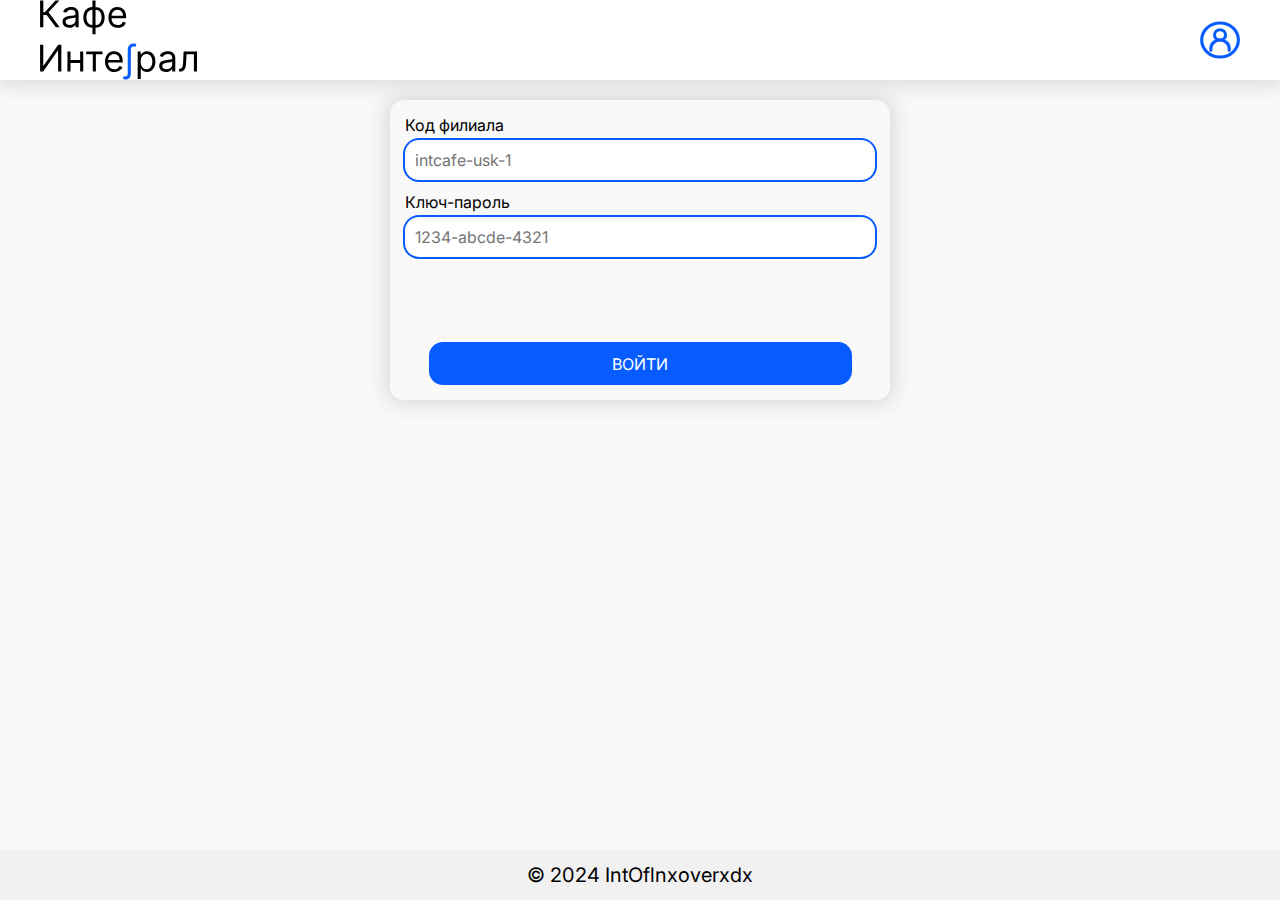
==== login.html @ 1afd148c "Add files via upload" ====
<!DOCTYPE html>
<html lang="en">
<head>
    <meta charset="UTF-8">
    <meta name="viewport" content="width=device-width, initial-scale=1.0">
    <title>Кафе Интеграл</title>
    <link rel="stylesheet" href="css/style.css">
    <script src="scripts/settings.js" defer></script>
    <script src="scripts/hash.js" defer></script>
    <script src="scripts/cookie.js" defer></script>
    <script src="scripts/loading.js" defer></script>
    <script src="scripts/login.js" defer></script>
</head>
<body>
    <header class="shadow indent">
        <div class="container">
            <div class="header__block">
                <a href="index.html" class="spa-btn logo">
                    <img src="img/layout/logo.svg" alt="">
                </a>
            </div>
            <div class="header__block">
                <a href="login.html" class="login spa-btn">
                    <img src="img/icons/user.svg" alt="">
                </a>
            </div>
        </div>
    </header>
    <main>
        <div class="container">
            <div action="" class="cart__order rounded shadow login__window">
                <label for="code">Код филиала</label>
                <input type="text" id="code" class="order__input" placeholder="intcafe-usk-1" required>
                <label for="passkey">Ключ-пароль</label>
                <input type="tel" id="passkey" class="order__input" placeholder="1234-abcde-4321" required>
                <div class="order__bottom">
                    <button type="button" id="login-btn" class="spa-btn">войти</button>
                </div>
            </div>
        </div>
    </main>
    <footer>
        © 2024 IntOflnxoverxdx
    </footer>
</body>
</html>
---- css/style.css ----
@import url('https://fonts.googleapis.com/css2?family=Inter:wght@100..900&display=swap');
*{
    margin: 0;
    padding: 0;
    box-sizing: border-box;
    text-decoration: none;
    z-index: 2;
    border: none;
    font-family: "Inter", sans-serif;
}

.spa-btn{
    user-select: none;
    cursor: pointer;
    transition: .3s;
}
.spa-btn:hover{
    transform: scale(1.1);
}
.spa-btn:active{
    transform: scale(.95);
}


body,html{
    display: flex;
    flex-direction: column;
    height: 100%;
    z-index: 0;
    background-color: #F9F9F9;
    position: relative;
}
main{
    flex-grow: 1;
}
.container{
    height: 100%;
    width: 1200px;
    margin: auto;
}
.header__block{
    height: 100%;
    display: flex;
}
.shadow{
    box-shadow: 0 0 20px 4px #D8D8D8;
}
header{
    height: 80px;
    background-color: #fff;
}
.logo{
    height: 100%;
}
.logo img{
    height: 100%;
}
header .container{
    display: flex;
    justify-content: space-between;
    align-items: center;
}

.geo,.cart{
    display: flex;
    align-items: center;
    margin-left: 40px;
    justify-content: space-between;
    min-width: 156px;
}
.geo img,.cart img,.login img{
    height: 40px;
    aspect-ratio: 1;
}
.icon-text{
    font-size: 24px;
}

.login{
    display: flex;
    align-items: center;
    margin-left: 40px;
}

.indent{
    margin-bottom: 20px;
}
.rounded{
    border-radius: 14px;
}
.info{
    height: 80px;
    display: flex;
    align-items: center;
    justify-content: space-around;
}
.info__item{
    display: flex;
    align-items: center;
}
.info__item__text{
    margin-left: 20px;
}
.info__item img{
    height: 40px;
    aspect-ratio: 1;
}

.info__text__main{
    font-weight: 600;
}
.info__text__additional{
    color: #757575;
    text-transform: uppercase;
}

.menu-ch__item{
    display: inline-block;
    margin-left: 14px;
    width: fit-content;
    position: relative;
    font-size: 23px;
}
.menu-ch__item.active{
    color:#075CFF;

}
.menu-ch__item.active::after{
    transform: translateX(-50%) scaleX(1);
}
.menu-ch__item:hover{
    color:#075CFF;
}
.menu-ch__item::after{
    width: 100%;
    content:"";
    height: 2px;
    background-color: #075CFF;
    position: absolute;
    bottom: 0;
    left: 50%;
    transition: .3s;
    transform-origin: center;
    transform: translateX(-50%) scaleX(0);
}
.menu-ch__item:hover::after{
    transform: translateX(-50%) scaleX(1);
}


.menu__item{
    position: relative;
    border-radius: 14px;
    width: 100%;
    height: 373px;
}
.menu__item__img{
    width: 100%;
    height: 161px;
    object-fit: cover;
    border-top-left-radius: 14px;
    border-top-right-radius: 14px;
}
.menu__item__content{
    padding:5px 15px;
}
.menu__item__name{
    font-size: 24px;
}
.menu__item__ingridients{
    font-size: 20px;
    color: #B3B3B3;
}
.menu__item__splitline{
    width: 100%;
    height: 4px;
    position: absolute;
    left: 0;
    bottom: 54px;
    background-color: #E3E3E3;
}
.menu__item__bottom{
    width: calc(100% - 30px);
    display: flex;
    align-items: center;
    justify-content: space-between;
    position: absolute;
    bottom: 10px;
    left: 15px;
}

.menu__item__cost{
    font-size: 24px;
    color: #075CFF;
}
.menu__item__count{
    /*display: flex;*/
    display: none;
    width: 117px;
    justify-content: space-between;
    align-items: center;
    font-size: 24px;
}
.minus__button,.plus__button{
    background-color: #b6b6b6;
    width: 25px;
    color:#fff;
    display: flex;
    justify-content: center;
    align-items: center;
    aspect-ratio: 1;
}
.plus__button{
    background-color: #075CFF;
}

.to-cart{
    padding: 2px 5px;
    background-color: #075CFF;
    border-radius: 7px;
    font-size: 24px;
    display: flex;
    justify-content: center;
    align-items: center;
    text-transform: uppercase;
    color: #fff;
}

.menu{
    display: grid;
    grid-template-columns: repeat(4,285px);
    justify-content: space-between;
    row-gap: 23px;
}

footer{
    display: flex;
    justify-content: center;
    align-items: center;
    background-color: #F1F1F1;
    min-height: 50px;
    font-size: 20px;
}


.loading{
    display: none;
    position: fixed;
    top: 0;
    left: 0;
    width: 100%;
    height: 100%;
    z-index: 4;
}
.loading__wrapper{
    width: 100%;
    height: 100%;
    background-color: #000000bb;
}
.loading__circle{
    position: absolute;
    top: 50%;
    left: 50%;
    width: 70px;
    aspect-ratio: 1;
    transform: translate(-50%,-50%);
    border-radius: 100%;
    box-shadow: 0 0 0 10px white;
    animation: rotate 1s linear infinite;
}
@keyframes rotate {
    0%{
        transform: translate(-50%,-50%) rotate(0deg);
    }
    100%{
        transform: translate(-50%,-50%) rotate(360deg);
    }
}
.loading__circle::after{
    position: absolute;
    top: 50%;
    left: 50%;
    width: 70px;
    border-radius: 100%;
    aspect-ratio: 1;
    transform: translate(-50%,-50%);
    content:"";
    border:10px solid transparent;
    border-top: 10px solid #075CFF;
}

.cart__wrapper{
    display: grid;
    grid-template-columns: 66% 30%;
    justify-content: space-between;
}




.cart__items{
    display: grid;
    row-gap: 20px;
}
.cart__item{
    position: relative;
    border-radius: 14px;
    display: flex;
    width: 100%;
    height: 161px;
}
.cart__item__img{
    width: 28%;
    height: 161px;
    object-fit: cover;
    border-top-left-radius: 14px;
    border-top-right-radius: 0;
    border-bottom-left-radius: 14px;
}
.cart__item__content{
    display: grid;
    padding:5px 15px;
    width: 100%;
    height: 100%;
}
.cart__item__name{
    font-size: 24px;
}
.cart__item__ingridients{
    font-size: 20px;
    color: #B3B3B3;
}

.cart__item__bottom{
    justify-self: flex-end;
    width: 100%;
    display: flex;
    align-items: center;
    justify-content: space-between;
    bottom: 10px;
    left: 15px;
}

.cart__item__cost{
    font-size: 24px;
    color: #075CFF;
}
.cart__item__count{
    display: flex;
    width: 117px;
    justify-content: space-between;
    align-items: center;
    font-size: 24px;
}

.cart__order{
    position: relative;
    padding: 15px;
    height: 300px;
}


.order__input{
    margin: 5px 0 12px;
    border-radius: 14px;
    box-shadow: 0 0 0 2px #075CFF;
    padding: 10px;
    width: 100%;
    font-size: 16px;
}

.order__bottom{
    position: absolute;
    bottom: 15px;
    left: 50%;
    transform: translateX(-50%);
    width: calc(100% - 30px);
    display: flex;
    justify-content: space-between;
    align-items: center;
}
#order-btn,#login-btn{
    width: 100%;
    display: flex;
    justify-content: center;
    align-items: center;
    border-radius: 14px;
    font-size: 16px;
    color: #fff;
    text-transform: uppercase;
    background-color: #075CFF;
    height: 43px;
}
.total-cost{
    font-size: 24px;
    color:#075CFF;
}
.disabled{
    filter:saturate(0) opacity(.5);
    pointer-events: none;
}
.disabled:hover{
    cursor:auto;
    transform: none;
}
.disabled:active{
    cursor:auto;
    transform: none;
}
.modal{
    text-align: center;
    display: none;
    z-index: 5;
    position: fixed;
    width: 100%;
    height: 100%;
}
.modal__overlay{
    width: 100%;
    height: 100%;
    background-color: #000000af;
}
.modal__window{
    padding: 15px;
    width: 400px;
    transform: translate(-50%,-50%);
    position: absolute;
    top: 50%;
    left: 50%;
    background-color: #fff;
}
.modal-btn{
    border-radius: 7px;
    text-align: center;
    margin: auto;
    background-color: #075CFF;
    color: #fff;
    width: fit-content;
    margin-top: 40px;
    padding: 10px 20px;
}

.login__window{
    width: 500px;
    margin: auto;
}
.login__window button{
    width: 90% !important;
    margin: auto;
}

#location{
    outline: none;
    border: none;
    font-size: 24px;
}


.orders__item{
    width: 285px;
    position: relative;
    display: flex;
    flex-direction: column;
    justify-content: space-between;
}
.item__delete{
    cursor: pointer;
    z-index: 40;
    position: absolute;
    top: 15px;
    right: 15px;
    aspect-ratio: 1;
    width: 20px;
    transition: .3s;
}
.item__delete:hover{
    transform: scale(1.1);
}
.item__delete:active{
    transform: scale(.9);
}
.order__item__content{
    font-size: 20px;
    max-width: 80%;
    margin-top: 10px;
    color: #B3B3B3;
}
.order__item__phone{
    margin-bottom: 15px;
    margin-left: 15px;
    font-weight: bold;
}
.order__item__splitline{
    width: 100%;
    height: 4px;
    background-color: #E3E3E3;
}
.order__item__cost{
    font-size: 24px;
    margin: 10px;
    text-align: center;
    color: #075CFF;
}
.orders{
    display: grid;
    grid-template-columns: repeat(4,285px);
    justify-content: space-between;
    row-gap: 20px;
}
.item__order__content{
    padding: 15px;
}


@media screen and (max-width:1250px){
    .container{
        width: 80%;
    }
    .menu{
        grid-template-columns: repeat(3,285px);
    }
}
@media screen and (max-width:1100px){
    .menu{
        grid-template-columns: repeat(2,49%);
    }
    .order__bottom{
        flex-direction: column;
        align-items: center;
        justify-content: center;
    }
    .info{
        height: fit-content;
        align-items: center;
        justify-content: center;
        flex-direction: column;
    }
    .info__item{
        margin: 20px;
    }
    header{
        height: fit-content;
    }
    .header__block:last-child{
        margin: 20px;
    }
    header .container{
        flex-direction: column;
        display: flex;
        align-items: center;
    }
    .cart__item{
        width: 100%;
        min-height: 161px;
        height: fit-content;
    }
    .cart__item__img{
        height: auto;
    }
    .cart__item__ingridients{
        margin-bottom: 20px;
    }
    .cart__item__cost{
        margin-bottom: 10px;
    }
    .cart__item__bottom{
        flex-direction: column;
        align-items: center;
        justify-content: center;
    }
    .cart__wrapper{
        display: flex;
        flex-direction: column;
        align-items: center;
        justify-content: center;
    }
    .cart__wrapper h2{
        margin-bottom: 20px;
    }
}

@media screen and (max-width:768px){
    .menu{
        grid-template-columns: repeat(1,100%);
    }
}
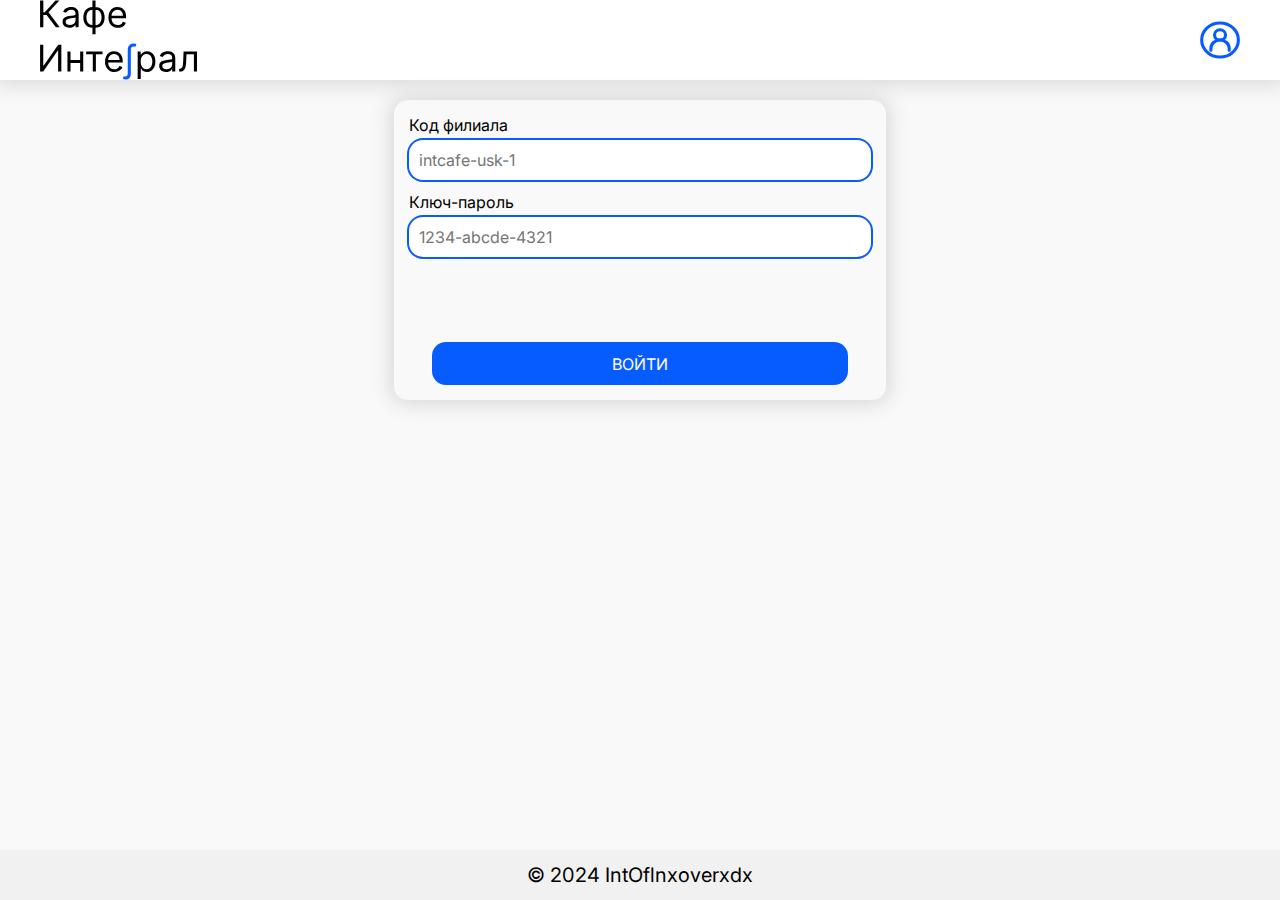
==== commit 57acc083: "Update login.html" ====
--- a/login.html
+++ b/login.html
@@ -28,11 +28,11 @@
     </header>
     <main>
         <div class="container">
-            <div action="" class="cart__order rounded shadow login__window">
+            <div class="cart__order rounded shadow login__window">
                 <label for="code">Код филиала</label>
                 <input type="text" id="code" class="order__input" placeholder="intcafe-usk-1" required>
                 <label for="passkey">Ключ-пароль</label>
-                <input type="tel" id="passkey" class="order__input" placeholder="1234-abcde-4321" required>
+                <input type="text" id="passkey" class="order__input" placeholder="1234-abcde-4321" required>
                 <div class="order__bottom">
                     <button type="button" id="login-btn" class="spa-btn">войти</button>
                 </div>
@@ -43,4 +43,4 @@
         © 2024 IntOflnxoverxdx
     </footer>
 </body>
-</html>+</html>
--- a/css/style.css
+++ b/css/style.css
@@ -115,6 +115,7 @@
 }
 
 .menu-ch__item{
+    margin: 5px 0 5px 14px;
     display: inline-block;
     margin-left: 14px;
     width: fit-content;
@@ -441,7 +442,7 @@
 }
 
 .login__window{
-    width: 500px;
+    width: 41%;
     margin: auto;
 }
 .login__window button{
@@ -519,9 +520,15 @@
     .menu{
         grid-template-columns: repeat(3,285px);
     }
+    .orders{
+        grid-template-columns: repeat(3,285px);
+    }
 }
 @media screen and (max-width:1100px){
     .menu{
+        grid-template-columns: repeat(2,49%);
+    }
+    .orders{
         grid-template-columns: repeat(2,49%);
     }
     .order__bottom{
@@ -574,13 +581,28 @@
         align-items: center;
         justify-content: center;
     }
-    .cart__wrapper h2{
-        margin-bottom: 20px;
+    .cart__order{
+        margin-top: 20px;
     }
 }
 
 @media screen and (max-width:768px){
+    .header__block:first-child{
+        flex-direction: column;
+        align-items: center;
+        justify-content: center;
+    }
+    .geo,.cart{
+        margin-top: 5px;
+        margin-left: 0;
+    }
+    .login{
+        margin-left: 20px;
+    }
     .menu{
         grid-template-columns: repeat(1,100%);
     }
-}+    .orders{
+        grid-template-columns: repeat(1,100%);
+    }
+}
